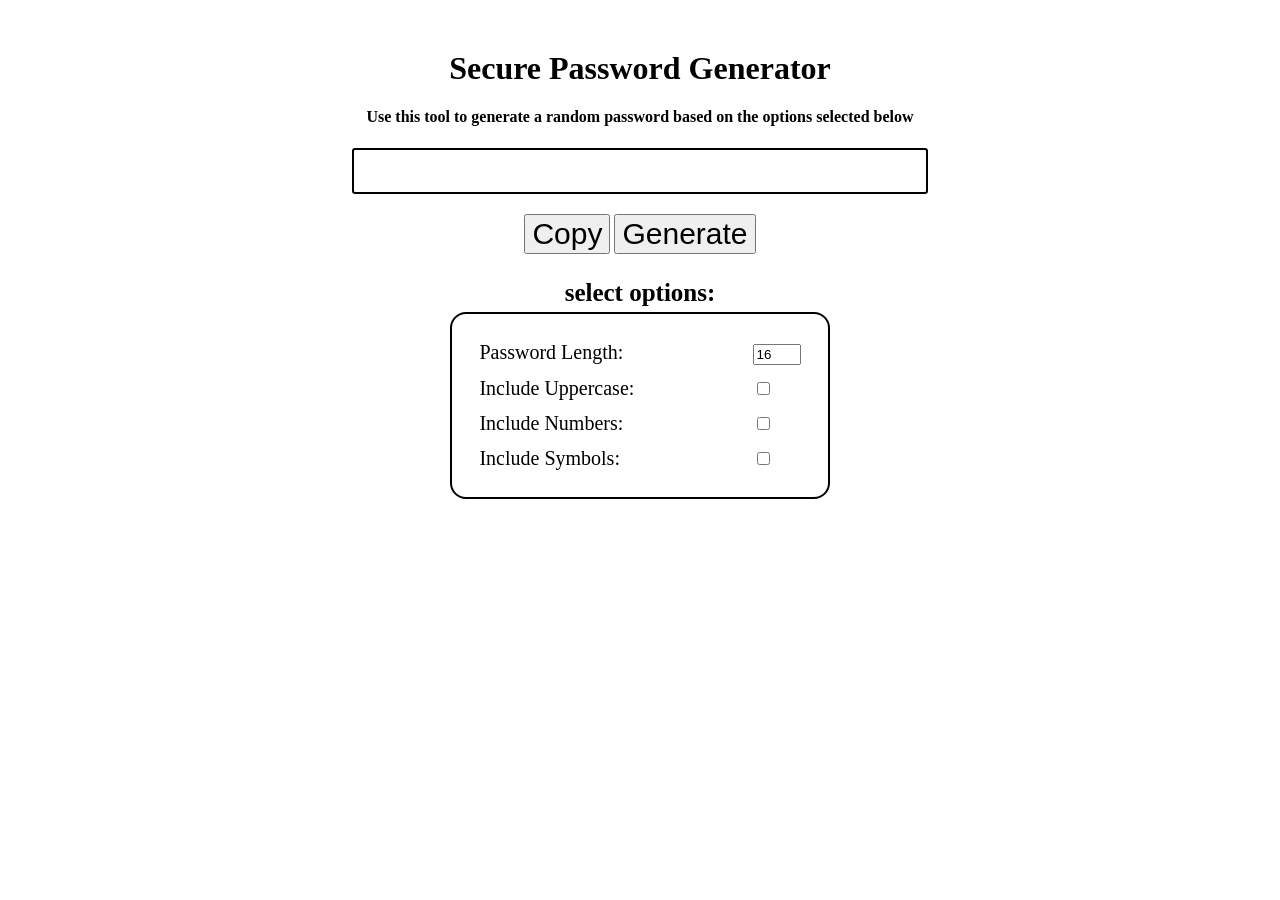
==== index.html @ 563fb16a "adds .html, .css, .js files" ====
<!DOCTYPE html>
<html lang="en">
  <head>
    <meta charset="UTF-8" />
    <meta name="viewport" content="width=device-width, initial-scale=1.0" />
    <meta http-equiv="X-UA-Compatible" content="ie=edge" />
    <title>Password Generator</title>
    <link rel="stylesheet" href="style.css" />
  </head>
  <body>
    <div class="container">
      <h1>Secure Password Generator</h1>
      <h4>Use this tool to generate a random password based on the options selected below</h4>
      <div class="generated-password">
        <input type="text" id="password">
        <button id="copy">Copy</button>
        <button id="submit">Generate</button>
      </div>
      
      <p>
        select options:
      </p>
    
        <table class="features">
          <tr>
            <td>Password Length:</td>
            <td><input type="number" id="passwordLength" value="16" min="8" max="128" width="50px"></td>
          </tr>

          <tr>
            <td>Include Uppercase:</td>
            <td><input type="checkbox" id="uppercase"></td>
          </tr>
          <tr>
            <td>Include Numbers:</td>
            <td><input type="checkbox" id="num"></td>
          </tr>
          <tr>
            <td>Include Symbols:</td>
            <td><input type="checkbox" id="sym"></td>
          </tr>
        </table>
      

   
    
    </div>
    
    <script src="script.js"></script>
  </body>
</html>
---- style.css ----
.container {
  width: 50%;
  margin: auto;
  text-align: center;
}

h1 {
  text-align: center;
  margin-top: 50px;
  margin-bottom: 10px;
}

#password {
  height: 40px;
  font-size: 40px;
  text-align: center;
  width: 90%;
  margin: auto;
  margin-right: 0;
}

button {
  margin-top: 20px;
  font-size: 30px;
}

button:hover {
  cursor: pointer;
}

p {
  font-size: 25px;
  font-weight: bold;
  margin-bottom: 5px;
}

input[type=number] {
  width: 40px;
  
}

input[type=text] {
  border: solid black 2px;
  border-radius: .2rem;
}


 
.features {
  border: solid black 2px;
  border-radius: 1rem;
  font-size: 20px;
  padding: 20px 20px;
  width: 60%;
  margin: auto;
  list-style-type: none;
  text-align: left;
}

td {
  padding: 5px 5px;
  width: 100%;
}

th {
  text-align: center;
  padding: 10px;
}
@media(max-width: 990px) {
  .container {
    width: 100%;
  }
  .features {
    width: 80%;
  }
}
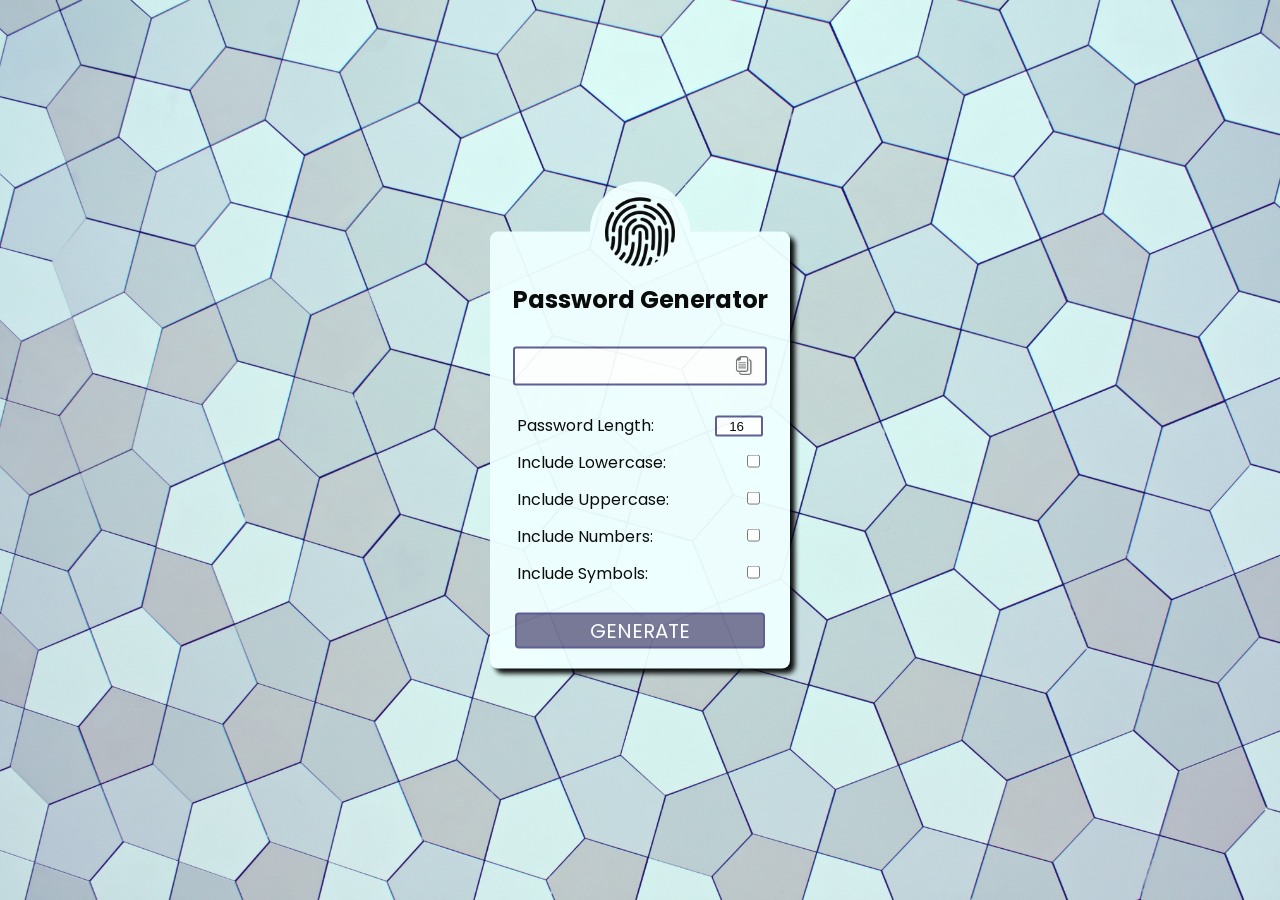
==== commit 3b3dd8bb: "changes style, adds lowercase option" ====
--- a/index.html
+++ b/index.html
@@ -5,22 +5,21 @@
     <meta name="viewport" content="width=device-width, initial-scale=1.0" />
     <meta http-equiv="X-UA-Compatible" content="ie=edge" />
     <title>Password Generator</title>
-    <link rel="stylesheet" href="style.css" />
+    <link href="https://fonts.googleapis.com/css2?family=Poppins:wght@700&display=swap" rel="stylesheet">
+    <link rel="stylesheet" href="./assets/style.css"/>
   </head>
   <body>
     <div class="container">
-      <h1>Secure Password Generator</h1>
-      <h4>Use this tool to generate a random password based on the options selected below</h4>
+      <div class="icon"><img src="./assets/imgs/NicePng_fingerprint-png_161271.png"></div>
+      <h2>Password Generator</h2>
+      
       <div class="generated-password">
         <input type="text" id="password">
-        <button id="copy">Copy</button>
-        <button id="submit">Generate</button>
+        <button id="copy"></button>
+  
       </div>
       
-      <p>
-        select options:
-      </p>
-    
+
         <table class="features">
           <tr>
             <td>Password Length:</td>
@@ -28,20 +27,24 @@
           </tr>
 
           <tr>
+            <td>Include Lowercase:</td>
+            <td class="input"><input type="checkbox" id="lowercase"></td>
+          </tr>
+          <tr>
             <td>Include Uppercase:</td>
-            <td><input type="checkbox" id="uppercase"></td>
+            <td class="input"><input type="checkbox" id="uppercase"></td>
           </tr>
           <tr>
             <td>Include Numbers:</td>
-            <td><input type="checkbox" id="num"></td>
+            <td class="input"><input type="checkbox" id="num"></td>
           </tr>
           <tr>
             <td>Include Symbols:</td>
-            <td><input type="checkbox" id="sym"></td>
+            <td class="input"><input type="checkbox" id="sym"></td>
           </tr>
         </table>
       
-
+        <button id="submit">Generate</button>
    
     
     </div>
--- a/assets/style.css
+++ b/assets/style.css
@@ -0,0 +1,150 @@
+body {
+  background-image: url('./imgs/pexels-damir-mijailovic-3695238.jpg');
+  background-size: cover;
+  background-attachment: fixed;
+}
+
+.container {
+  width: 300px;
+  font-family: 'Poppins', sans-serif;
+  margin: auto;
+  text-align: center;
+  position: fixed;
+  top: 50%;
+  left: 50%;
+  transform: translate(-50%, -50%);
+  background-color: 	azure;
+  opacity: .95;
+  box-shadow: 5px 5px 5px;
+  border-radius: .5em;
+}
+
+img {
+  width: 70px;
+  position: absolute;
+  top: 50%;
+  left: 50%;
+  transform: translate(-50%, -50%);
+}
+
+.icon {
+  position: absolute;
+  left: 100px;
+  top: -50px;
+  z-index: 0;
+  background-color: azure;
+  width: 100px;
+  height: 100px;
+  border-radius: 5em;
+}
+
+h2 {
+  text-align: center;
+  margin-top: 50px;
+  padding-bottom: 10px;
+  z-index: 8;
+}
+
+#password {
+  height: 30px;
+  font-size: 20px;
+  text-align: center;
+  width: 200px;
+  background-color: transparent;
+}
+
+#copy {
+  height: 20px;
+  width: 20px;
+  background-image: url('./imgs/copy-icon-png-17.jpg');
+  background-color: transparent;
+  background-size: cover;
+  border: none;
+  outline: none;
+  margin-top: 7px;
+}
+
+#copy:hover {
+  transform: scale(1.1);
+}
+
+#copy:active {
+  transform: scale(.9);
+}
+
+
+.generated-password {
+  background-color: white;
+  border: solid #595891 2px;
+  border-radius: .2em;
+  width: 250px;
+  margin: auto;
+  height: 35px;
+}
+
+button {
+  font-family: 'Poppins', sans-serif;
+  font-size: 20px;
+}
+
+button:hover {
+  cursor: pointer;
+}
+
+#submit {
+  width: 250px;
+  text-transform: uppercase;
+  margin-bottom: 20px;
+  background-color: 	#747494;
+  border: solid #595891 2px;
+  border-radius: .2em;
+  color: white;
+  outline: none;
+}
+
+#submit:hover {
+  background-color: 	#aeb1c5;
+  color: #595891;
+  
+}
+
+#submit:active {
+  transform: scale(0.9);
+}
+
+
+
+.input {
+  text-align: right;
+}
+
+input[type=number] {
+  width: 40px;
+  text-align: right;
+  border:	#595891 solid 2px;
+  border-radius: .2em;
+}
+
+input[type=text] {
+  border: none;
+  outline: none; 
+}
+
+.features {
+  font-size: 20px;
+  padding: 20px 20px;
+  margin: auto;
+  list-style-type: none;
+  text-align: left;
+}
+
+td {
+  padding: 5px 5px;
+  width: 100%;
+  font-size: 16px;
+}
+
+th {
+  text-align: center;
+  padding: 10px;
+}
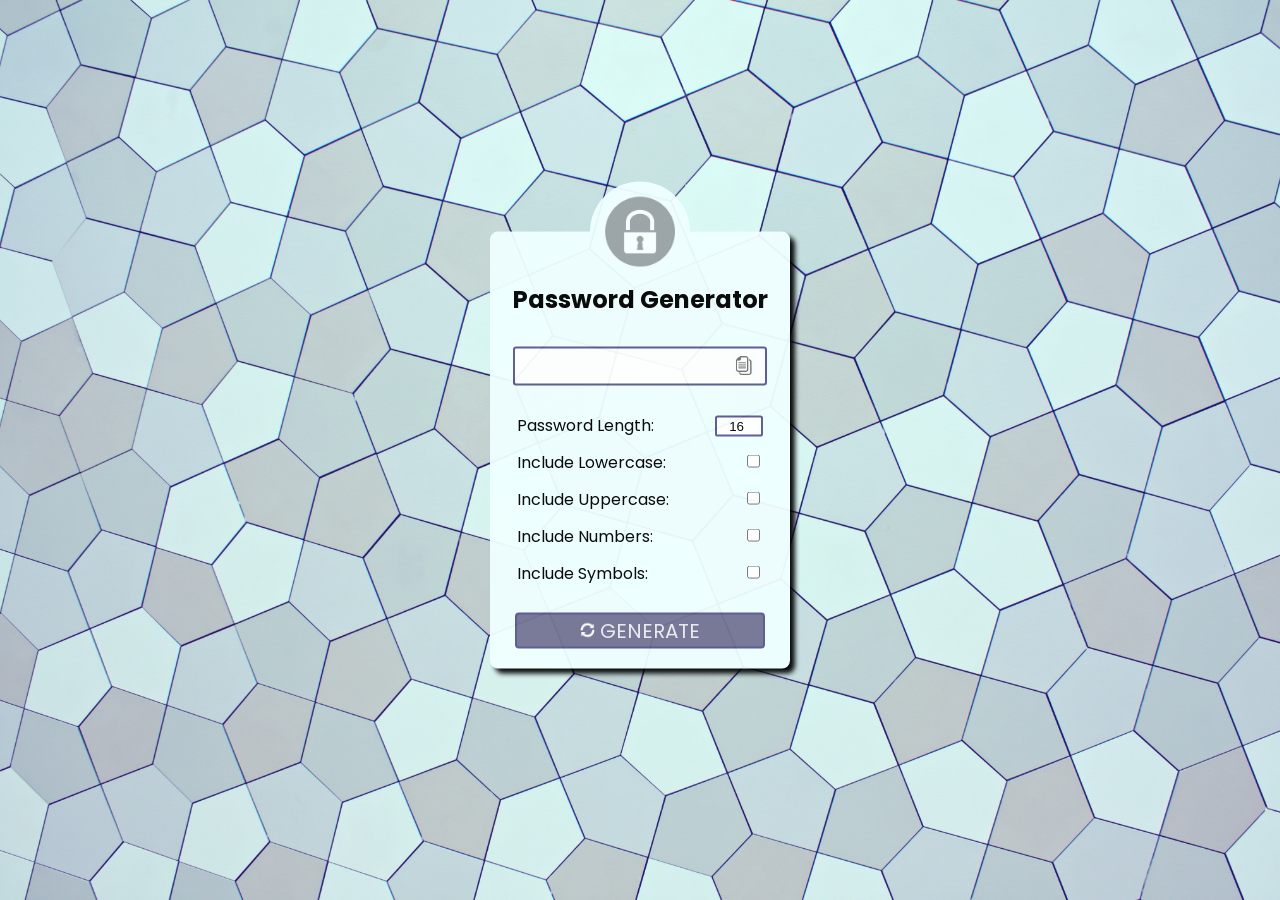
==== commit 1f5cf4c6: "fixes problem with user selected chars not always being included." ====
--- a/index.html
+++ b/index.html
@@ -10,7 +10,7 @@
   </head>
   <body>
     <div class="container">
-      <div class="icon"><img src="./assets/imgs/NicePng_fingerprint-png_161271.png"></div>
+      <div class="icon"><img class="icon_img" src="./assets/imgs/kindpng_2005246.png" alt="lock-icon"></div>
       <h2>Password Generator</h2>
       
       <div class="generated-password">
@@ -23,7 +23,7 @@
         <table class="features">
           <tr>
             <td>Password Length:</td>
-            <td><input type="number" id="passwordLength" value="16" min="8" max="128" width="50px"></td>
+            <td><input type="number" id="passwordLength" value="16" min="8" max="128"></td>
           </tr>
 
           <tr>
@@ -44,7 +44,7 @@
           </tr>
         </table>
       
-        <button id="submit">Generate</button>
+        <button id="submit"><img class="gen_img" src="./assets/imgs/hiclipart.com.png"> Generate</button>
    
     
     </div>
--- a/assets/style.css
+++ b/assets/style.css
@@ -3,7 +3,6 @@
   background-size: cover;
   background-attachment: fixed;
 }
-
 .container {
   width: 300px;
   font-family: 'Poppins', sans-serif;
@@ -19,14 +18,15 @@
   border-radius: .5em;
 }
 
-img {
+/*styles finger print icon*/
+.icon_img {
   width: 70px;
   position: absolute;
   top: 50%;
   left: 50%;
   transform: translate(-50%, -50%);
+  opacity: .5;
 }
-
 .icon {
   position: absolute;
   left: 100px;
@@ -38,6 +38,7 @@
   border-radius: 5em;
 }
 
+/*styles title*/
 h2 {
   text-align: center;
   margin-top: 50px;
@@ -45,6 +46,8 @@
   z-index: 8;
 }
 
+
+/*styles generated password box*/
 #password {
   height: 30px;
   font-size: 20px;
@@ -52,7 +55,6 @@
   width: 200px;
   background-color: transparent;
 }
-
 #copy {
   height: 20px;
   width: 20px;
@@ -63,16 +65,12 @@
   outline: none;
   margin-top: 7px;
 }
-
 #copy:hover {
   transform: scale(1.1);
 }
-
 #copy:active {
   transform: scale(.9);
 }
-
-
 .generated-password {
   background-color: white;
   border: solid #595891 2px;
@@ -82,15 +80,51 @@
   height: 35px;
 }
 
+/*general button styles*/
 button {
   font-family: 'Poppins', sans-serif;
   font-size: 20px;
 }
-
 button:hover {
   cursor: pointer;
 }
 
+/*styles pasword options*/
+.input {
+  text-align: right;
+}
+input[type=number] {
+  width: 40px;
+  text-align: right;
+  border:	#595891 solid 2px;
+  border-radius: .2em;
+}
+input[type=text] {
+  border: none;
+  outline: none; 
+}
+.features {
+  font-size: 20px;
+  padding: 20px 20px;
+  margin: auto;
+  list-style-type: none;
+  text-align: left;
+}
+td {
+  padding: 5px 5px;
+  width: 100%;
+  font-size: 16px;
+}
+th {
+  text-align: center;
+  padding: 10px;
+}
+
+/*styles generate button*/
+.gen_img {
+  height: 15px;
+  padding-top: 5px;
+}
 #submit {
   width: 250px;
   text-transform: uppercase;
@@ -98,53 +132,12 @@
   background-color: 	#747494;
   border: solid #595891 2px;
   border-radius: .2em;
-  color: white;
+  color: rgba(255, 255, 255, 0.856);
   outline: none;
 }
-
 #submit:hover {
-  background-color: 	#aeb1c5;
-  color: #595891;
-  
+  transform: scale(1.1);
 }
-
 #submit:active {
   transform: scale(0.9);
-}
-
-
-
-.input {
-  text-align: right;
-}
-
-input[type=number] {
-  width: 40px;
-  text-align: right;
-  border:	#595891 solid 2px;
-  border-radius: .2em;
-}
-
-input[type=text] {
-  border: none;
-  outline: none; 
-}
-
-.features {
-  font-size: 20px;
-  padding: 20px 20px;
-  margin: auto;
-  list-style-type: none;
-  text-align: left;
-}
-
-td {
-  padding: 5px 5px;
-  width: 100%;
-  font-size: 16px;
-}
-
-th {
-  text-align: center;
-  padding: 10px;
-}
+}
